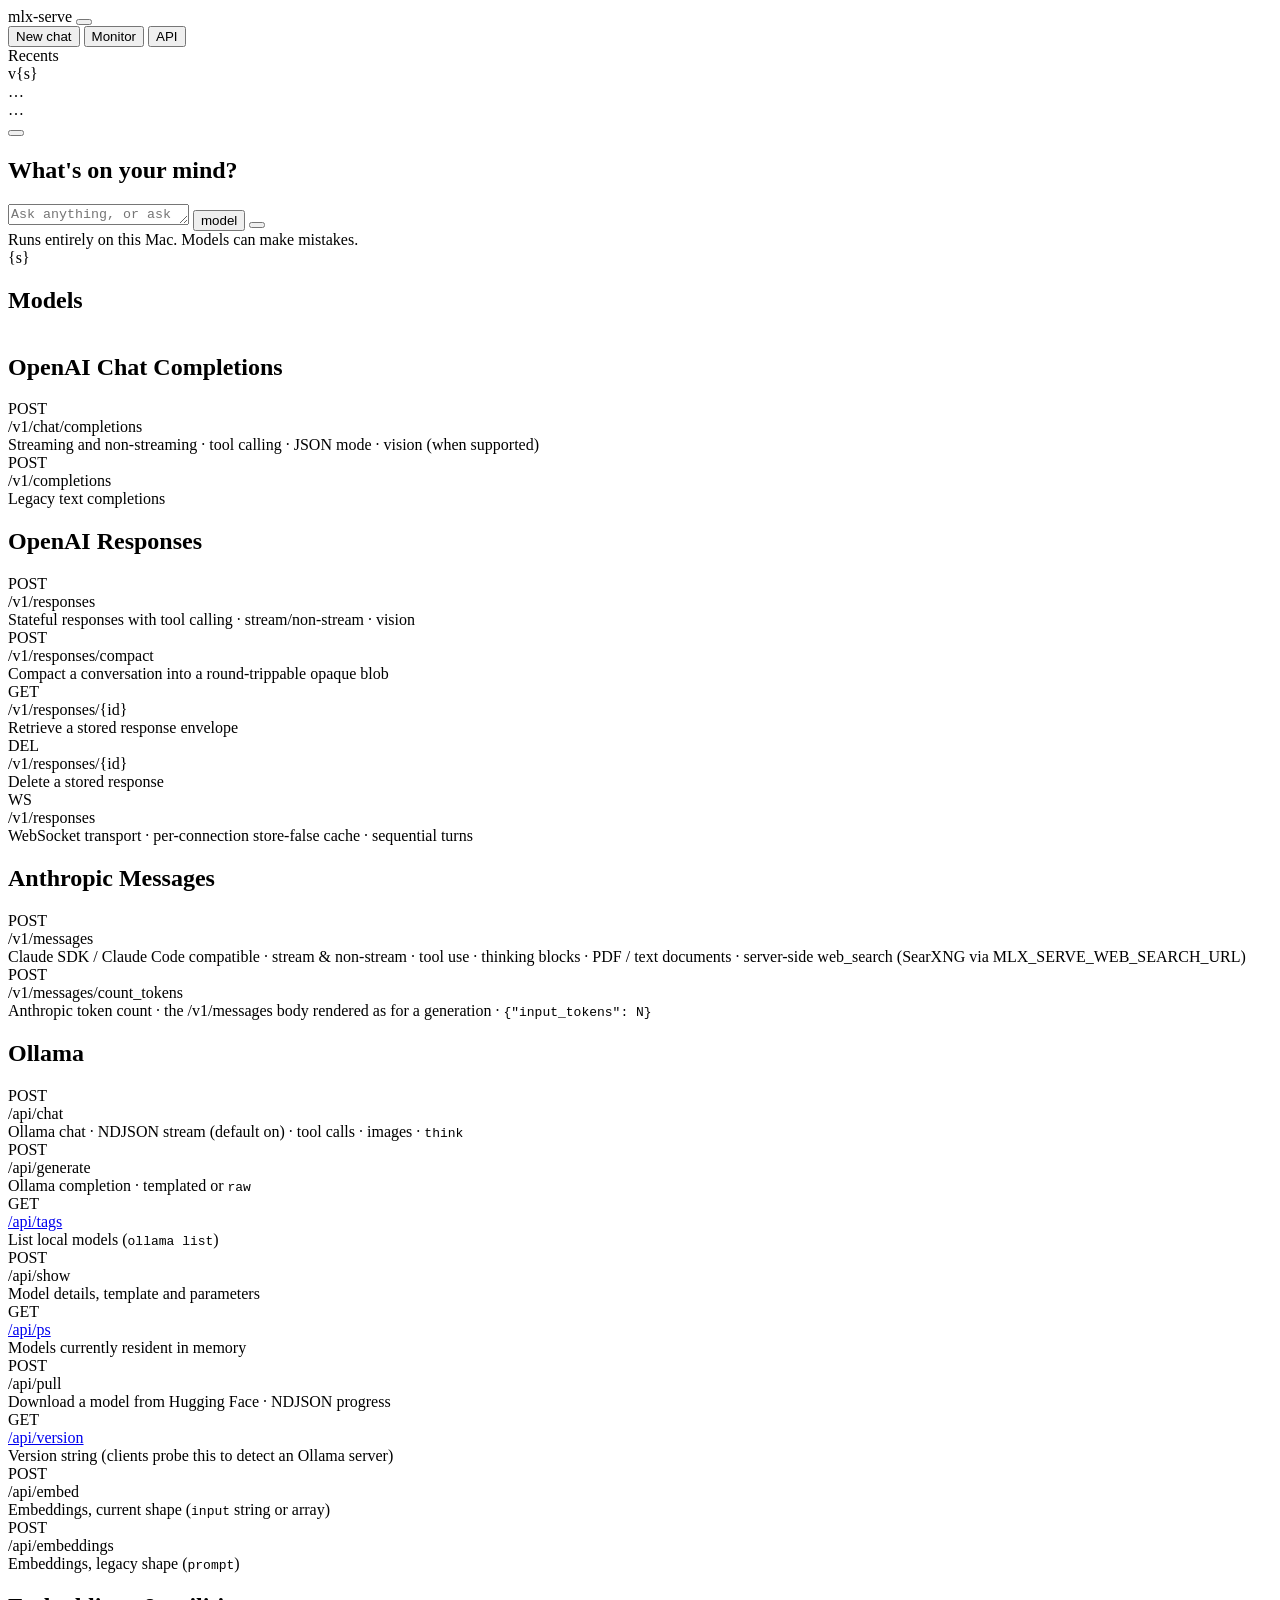
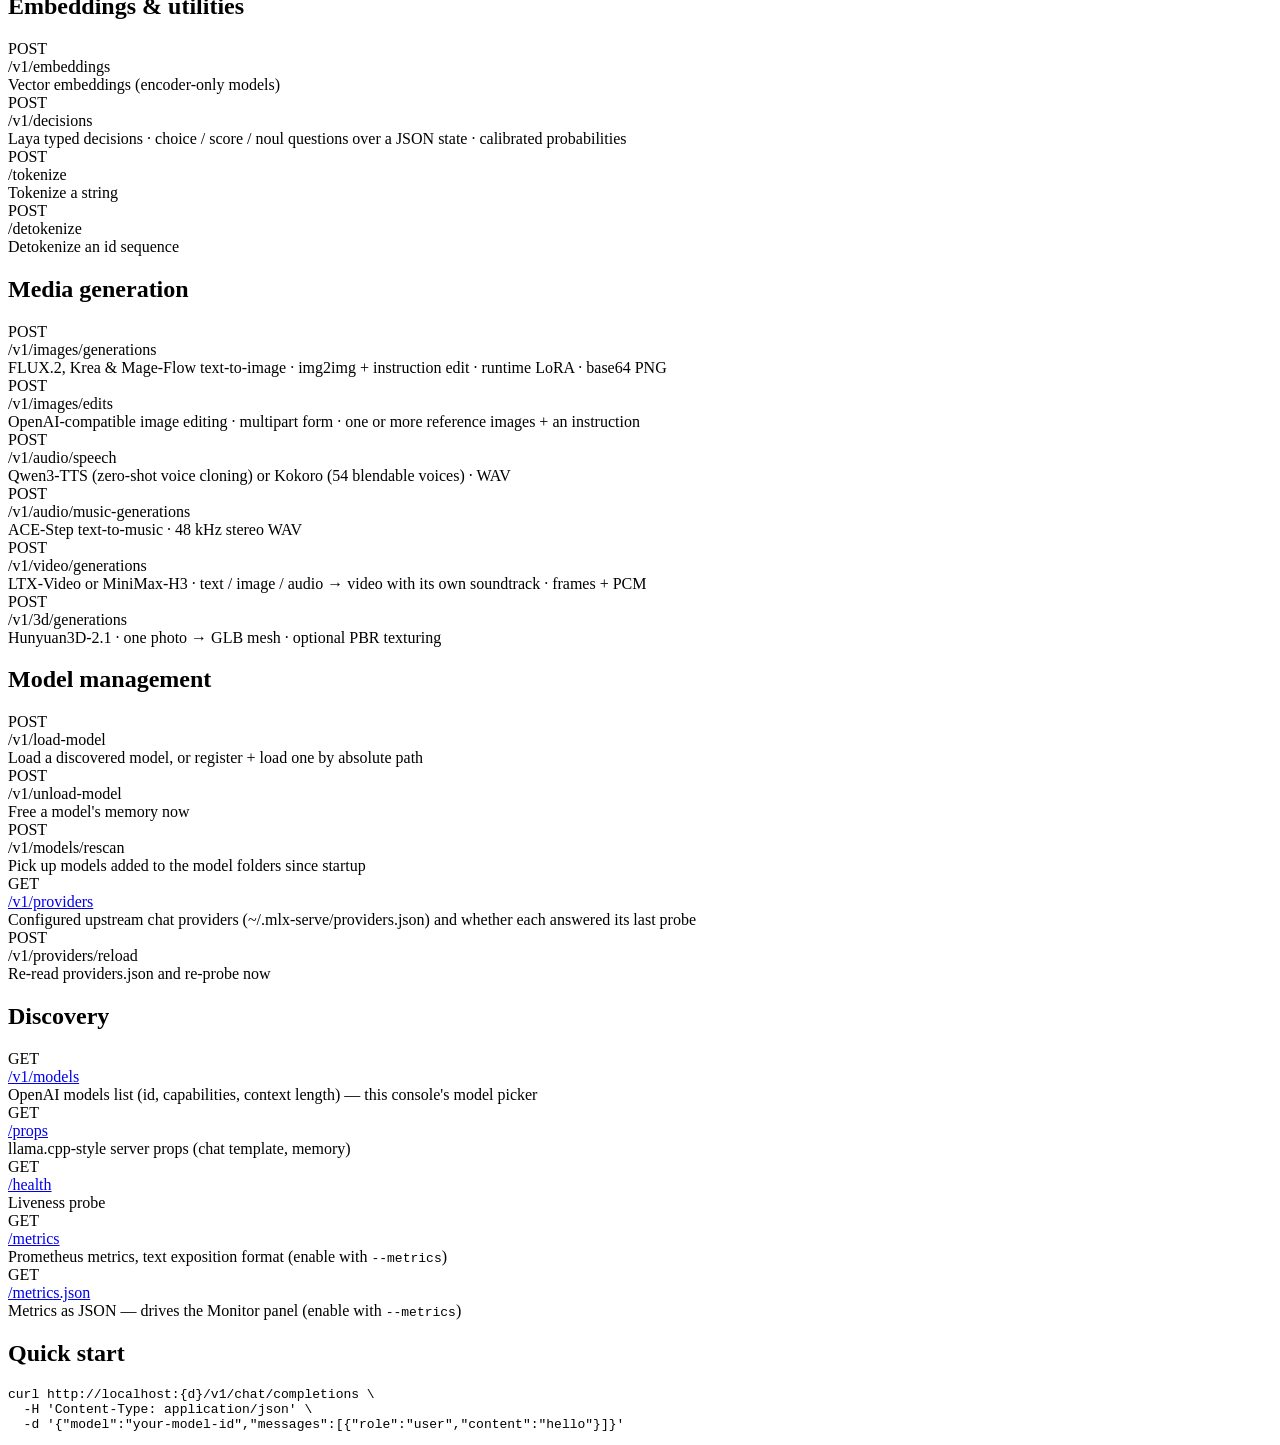
==== src/html/index.html @ beadeadb "index page: document /v1/messages/count_tokens, PDF documents and server-side web_search The drift g" ====
<!doctype html>
<html lang=en>
<head>
<meta charset=utf-8>
<meta name=viewport content="width=device-width,initial-scale=1">
<!-- Inline, so the front page doesn't 404 on /favicon.ico for every visitor. -->
<link rel=icon href="data:image/svg+xml,%3Csvg xmlns='http://www.w3.org/2000/svg' viewBox='0 0 32 32'%3E%3Ccircle cx='16' cy='16' r='11' fill='%2310b981'/%3E%3C/svg%3E">
<title>mlx-serve {s}</title>
<style>
{s}
</style></head><body>
<div class=app id=app>

<!-- ══ Sidebar ═══════════════════════════════════════════════════════════ -->
<aside class=side>
<div class=side-head>
<span class=logo></span><span class=wordmark>mlx-serve</span>
<button class=side-toggle id=side-toggle title="Hide sidebar" aria-label="Hide sidebar"></button>
</div>

<nav class=nav>
<button class="nav-item" data-tab="chat" id=nav-new><span class="ic ic-new"></span>New chat</button>
<button class="nav-item" data-tab="monitor"><span class="ic ic-monitor"></span>Monitor</button>
<button class="nav-item" data-tab="api"><span class="ic ic-api"></span>API</button>
</nav>

<div class=recents>
<div class=recents-h>Recents</div>
<div id=recent-list></div>
</div>

<div class=side-foot>
<div><span class=dot></span>v{s}</div>
<div class=stat id=hdr-models>…</div>
<div class=stat id=hdr-mem>…</div>
</div>
</aside>

<!-- ══ Main ══════════════════════════════════════════════════════════════ -->
<main class=main>
<button class=side-open id=side-open title="Show sidebar" aria-label="Show sidebar"></button>

<!-- ── Chat ──────────────────────────────────────────────────────────── -->
<section class="panel active" id=tab-chat>
<div class=chat id=chat-empty>
<h1 class=greeting>What's on your mind?</h1>
</div>

<div class=log id=chat-log></div>

<div class=dock id=chat-dock>
<div class=attached id=chat-attached></div>
<div class=composer>
<label class=plus for=chat-files title="Attach an image">
<input id=chat-files type=file accept="image/*" multiple hidden></label>
<textarea id=chat-input rows=1 placeholder="Ask anything, or ask for an image, a song, an edit…"></textarea>
<button class=pill id=chat-model aria-haspopup=true>
<span id=chat-model-name>model</span><span class=chev></span></button>
<button class=pill id=chat-voice title="Voice mode — speak, and hear the reply" aria-label="Voice mode" hidden>
<span id=chat-voice-label>Voice</span></button>
<button class=send id=chat-send title="Send" aria-label="Send"></button>
<button class=send stop id=chat-stop title="Stop" aria-label="Stop" hidden></button>
</div>
<div class=disclaimer id=chat-tools>Runs entirely on this Mac. Models can make mistakes.</div>
</div>

<div class=menu id=model-menu hidden></div>
</section>

<!-- ── Monitor ───────────────────────────────────────────────────────── -->
<section class=panel id=tab-monitor>
<div class=scroll>
{s}
<h2>Models</h2>
<div class=card>
<table class=models id=mon-models><tbody></tbody></table>
</div>
</div>
</section>

<!-- ── API ───────────────────────────────────────────────────────────── -->
<section class=panel id=tab-api>
<div class=scroll>

<h2>OpenAI Chat Completions</h2>
<div class=card>
<div class=ep><span class="m post">POST</span><div><div class=p>/v1/chat/completions</div><div class=d>Streaming and non-streaming · tool calling · JSON mode · vision (when supported)</div></div></div>
<div class=ep><span class="m post">POST</span><div><div class=p>/v1/completions</div><div class=d>Legacy text completions</div></div></div>
</div>

<h2>OpenAI Responses</h2>
<div class=card>
<div class=ep><span class="m post">POST</span><div><div class=p>/v1/responses</div><div class=d>Stateful responses with tool calling · stream/non-stream · vision</div></div></div>
<div class=ep><span class="m post">POST</span><div><div class=p>/v1/responses/compact</div><div class=d>Compact a conversation into a round-trippable opaque blob</div></div></div>
<div class=ep><span class="m get">GET</span><div><div class=p>/v1/responses/&#123;id&#125;</div><div class=d>Retrieve a stored response envelope</div></div></div>
<div class=ep><span class="m del">DEL</span><div><div class=p>/v1/responses/&#123;id&#125;</div><div class=d>Delete a stored response</div></div></div>
<div class=ep><span class="m ws">WS</span><div><div class=p>/v1/responses</div><div class=d>WebSocket transport · per-connection store-false cache · sequential turns</div></div></div>
</div>

<h2>Anthropic Messages</h2>
<div class=card>
<div class=ep><span class="m post">POST</span><div><div class=p>/v1/messages</div><div class=d>Claude SDK / Claude Code compatible · stream &amp; non-stream · tool use · thinking blocks · PDF / text documents · server-side web_search (SearXNG via MLX_SERVE_WEB_SEARCH_URL)</div></div></div>
<div class=ep><span class="m post">POST</span><div><div class=p>/v1/messages/count_tokens</div><div class=d>Anthropic token count · the /v1/messages body rendered as for a generation · <code>&#123;"input_tokens": N&#125;</code></div></div></div>
</div>

<h2>Ollama</h2>
<div class=card>
<div class=ep><span class="m post">POST</span><div><div class=p>/api/chat</div><div class=d>Ollama chat · NDJSON stream (default on) · tool calls · images · <code>think</code></div></div></div>
<div class=ep><span class="m post">POST</span><div><div class=p>/api/generate</div><div class=d>Ollama completion · templated or <code>raw</code></div></div></div>
<div class=ep><span class="m get">GET</span><div><div class=p><a href=/api/tags>/api/tags</a></div><div class=d>List local models (<code>ollama list</code>)</div></div></div>
<div class=ep><span class="m post">POST</span><div><div class=p>/api/show</div><div class=d>Model details, template and parameters</div></div></div>
<div class=ep><span class="m get">GET</span><div><div class=p><a href=/api/ps>/api/ps</a></div><div class=d>Models currently resident in memory</div></div></div>
<div class=ep><span class="m post">POST</span><div><div class=p>/api/pull</div><div class=d>Download a model from Hugging Face · NDJSON progress</div></div></div>
<div class=ep><span class="m get">GET</span><div><div class=p><a href=/api/version>/api/version</a></div><div class=d>Version string (clients probe this to detect an Ollama server)</div></div></div>
<div class=ep><span class="m post">POST</span><div><div class=p>/api/embed</div><div class=d>Embeddings, current shape (<code>input</code> string or array)</div></div></div>
<div class=ep><span class="m post">POST</span><div><div class=p>/api/embeddings</div><div class=d>Embeddings, legacy shape (<code>prompt</code>)</div></div></div>
</div>

<h2>Embeddings &amp; utilities</h2>
<div class=card>
<div class=ep><span class="m post">POST</span><div><div class=p>/v1/embeddings</div><div class=d>Vector embeddings (encoder-only models)</div></div></div>
<div class=ep><span class="m post">POST</span><div><div class=p>/v1/decisions</div><div class=d>Laya typed decisions · choice / score / noul questions over a JSON state · calibrated probabilities</div></div></div>
<div class=ep><span class="m post">POST</span><div><div class=p>/tokenize</div><div class=d>Tokenize a string</div></div></div>
<div class=ep><span class="m post">POST</span><div><div class=p>/detokenize</div><div class=d>Detokenize an id sequence</div></div></div>
</div>

<h2>Media generation</h2>
<div class=card>
<div class=ep><span class="m post">POST</span><div><div class=p>/v1/images/generations</div><div class=d>FLUX.2, Krea &amp; Mage-Flow text-to-image · img2img + instruction edit · runtime LoRA · base64 PNG</div></div></div>
<div class=ep><span class="m post">POST</span><div><div class=p>/v1/images/edits</div><div class=d>OpenAI-compatible image editing · multipart form · one or more reference images + an instruction</div></div></div>
<div class=ep><span class="m post">POST</span><div><div class=p>/v1/audio/speech</div><div class=d>Qwen3-TTS (zero-shot voice cloning) or Kokoro (54 blendable voices) · WAV</div></div></div>
<div class=ep><span class="m post">POST</span><div><div class=p>/v1/audio/music-generations</div><div class=d>ACE-Step text-to-music · 48 kHz stereo WAV</div></div></div>
<div class=ep><span class="m post">POST</span><div><div class=p>/v1/video/generations</div><div class=d>LTX-Video or MiniMax-H3 · text / image / audio → video with its own soundtrack · frames + PCM</div></div></div>
<div class=ep><span class="m post">POST</span><div><div class=p>/v1/3d/generations</div><div class=d>Hunyuan3D-2.1 · one photo → GLB mesh · optional PBR texturing</div></div></div>
</div>

<h2>Model management</h2>
<div class=card>
<div class=ep><span class="m post">POST</span><div><div class=p>/v1/load-model</div><div class=d>Load a discovered model, or register + load one by absolute path</div></div></div>
<div class=ep><span class="m post">POST</span><div><div class=p>/v1/unload-model</div><div class=d>Free a model's memory now</div></div></div>
<div class=ep><span class="m post">POST</span><div><div class=p>/v1/models/rescan</div><div class=d>Pick up models added to the model folders since startup</div></div></div>
<div class=ep><span class="m get">GET</span><div><div class=p><a href=/v1/providers>/v1/providers</a></div><div class=d>Configured upstream chat providers (~/.mlx-serve/providers.json) and whether each answered its last probe</div></div></div>
<div class=ep><span class="m post">POST</span><div><div class=p>/v1/providers/reload</div><div class=d>Re-read providers.json and re-probe now</div></div></div>
</div>

<h2>Discovery</h2>
<div class=card>
<div class=ep><span class="m get">GET</span><div><div class=p><a href=/v1/models>/v1/models</a></div><div class=d>OpenAI models list (id, capabilities, context length) — this console's model picker</div></div></div>
<div class=ep><span class="m get">GET</span><div><div class=p><a href=/props>/props</a></div><div class=d>llama.cpp-style server props (chat template, memory)</div></div></div>
<div class=ep><span class="m get">GET</span><div><div class=p><a href=/health>/health</a></div><div class=d>Liveness probe</div></div></div>
<div class=ep><span class="m get">GET</span><div><div class=p><a href=/metrics>/metrics</a></div><div class=d>Prometheus metrics, text exposition format (enable with <code>--metrics</code>)</div></div></div>
<div class=ep><span class="m get">GET</span><div><div class=p><a href=/metrics.json>/metrics.json</a></div><div class=d>Metrics as JSON — drives the Monitor panel (enable with <code>--metrics</code>)</div></div></div>
</div>

<h2>Quick start</h2>
<pre>curl http://localhost:{d}/v1/chat/completions \
  -H 'Content-Type: application/json' \
  -d '&#123;"model":"<span id=curl-model>your-model-id</span>","messages":[&#123;"role":"user","content":"hello"&#125;]&#125;'</pre>

</div>
</section>

</main>
</div>
<script>
{s}
</script>
</body></html>
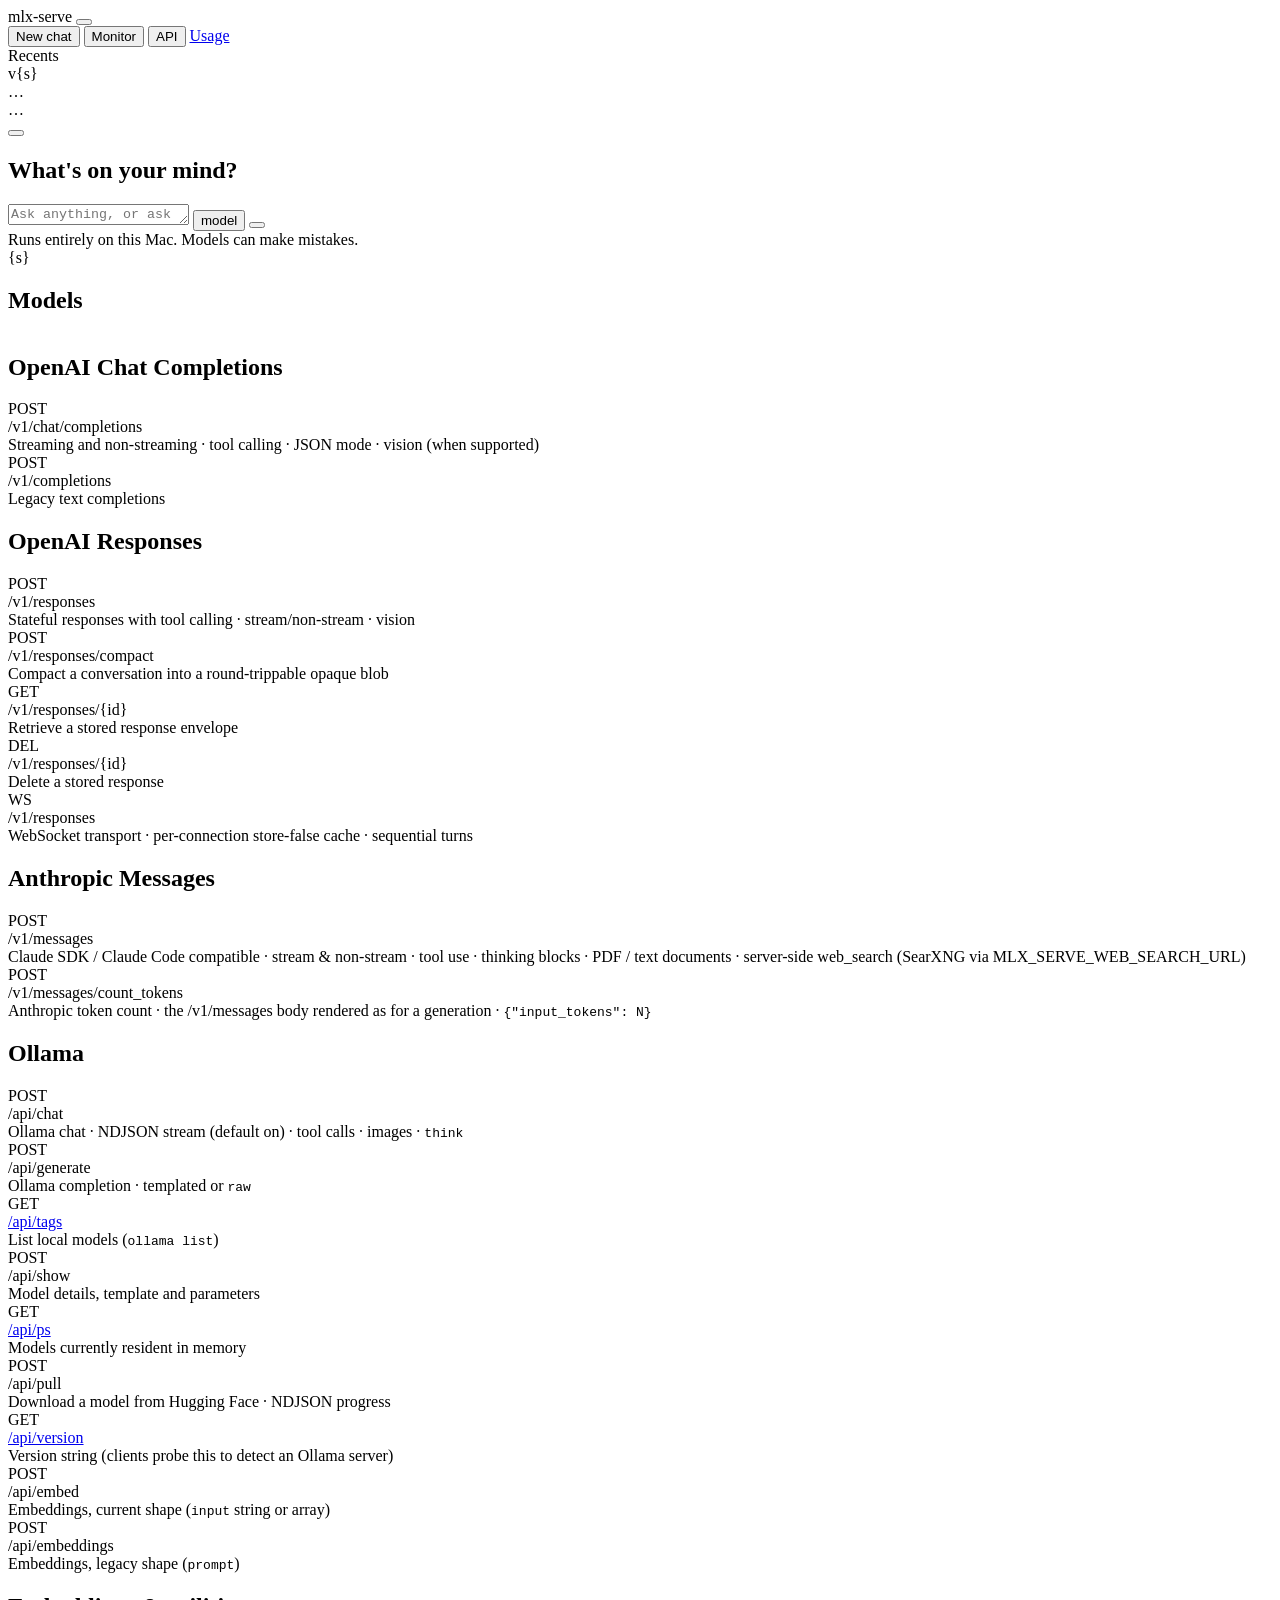
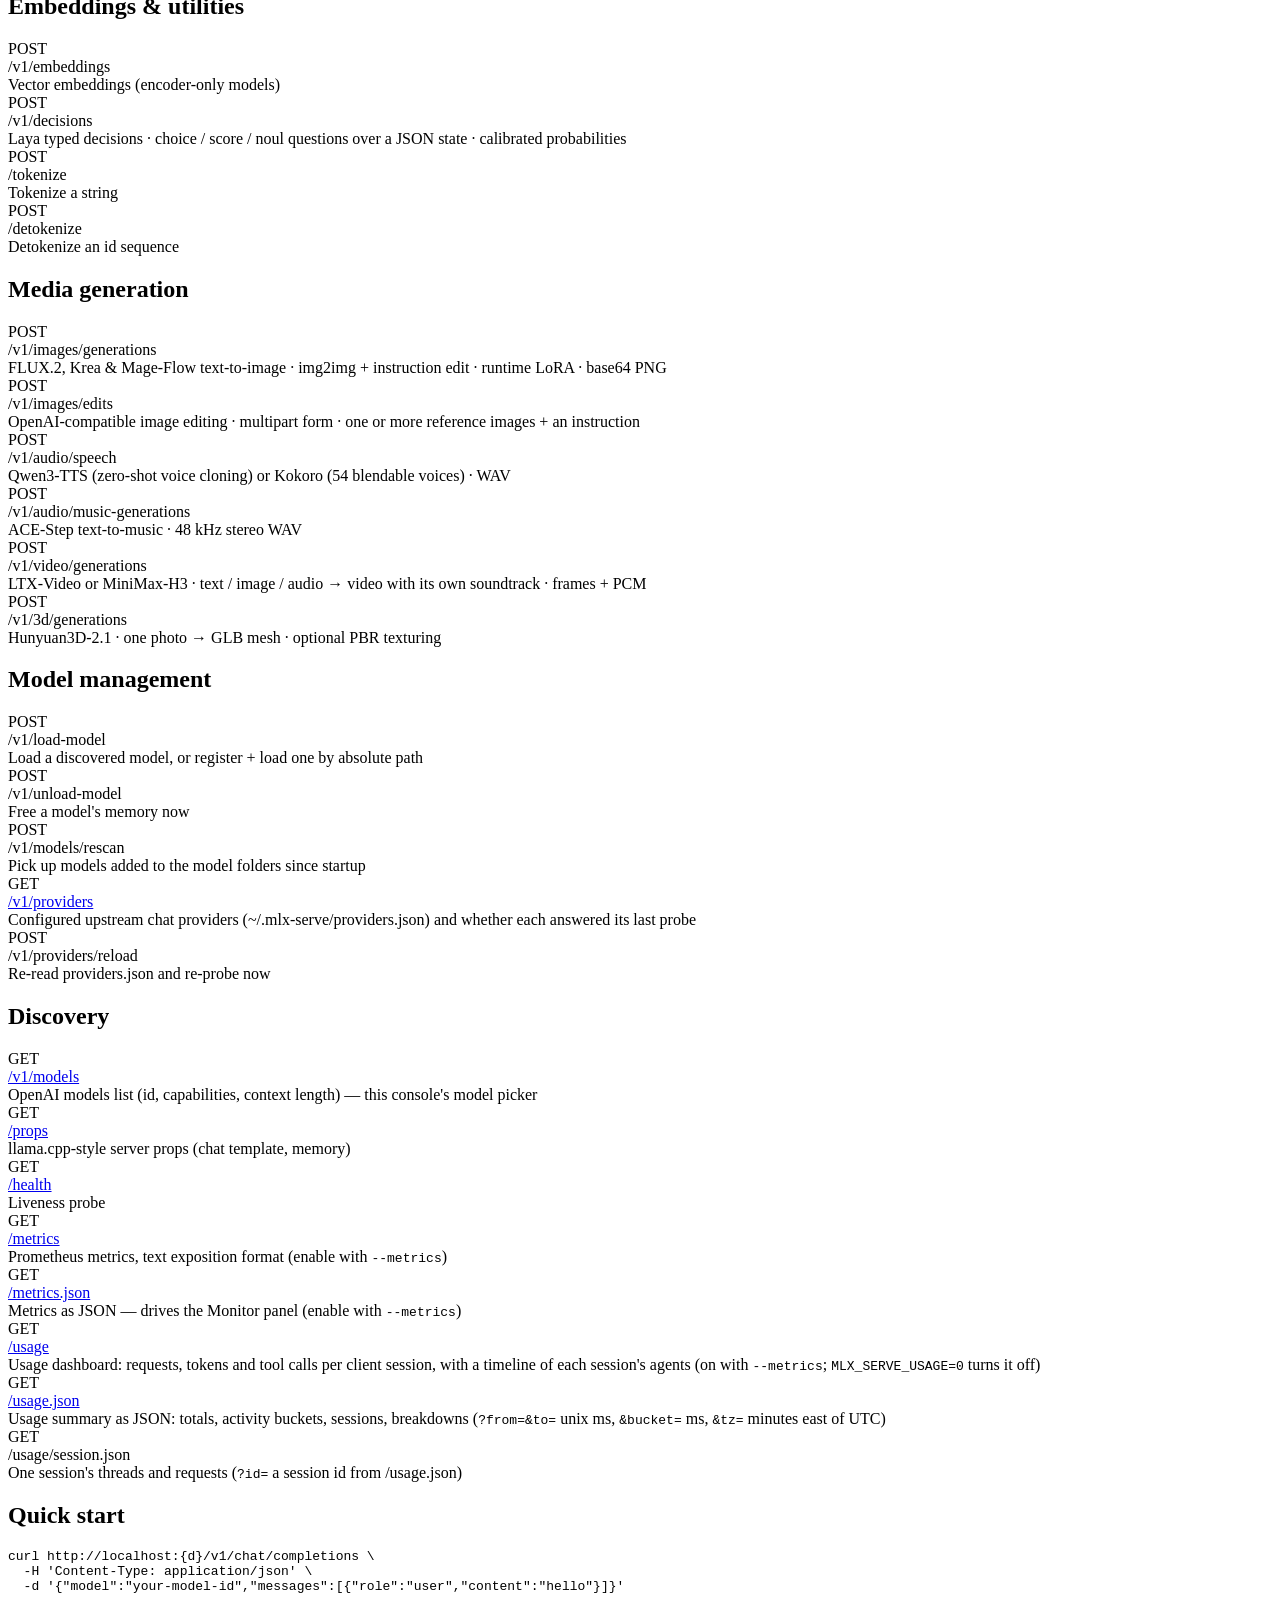
==== commit 590fdd70: "Usage log + /usage dashboard with per-session detail src/usage.zig keeps one JSON line per text-gene" ====
--- a/src/html/index.html
+++ b/src/html/index.html
@@ -22,6 +22,7 @@
 <button class="nav-item" data-tab="chat" id=nav-new><span class="ic ic-new"></span>New chat</button>
 <button class="nav-item" data-tab="monitor"><span class="ic ic-monitor"></span>Monitor</button>
 <button class="nav-item" data-tab="api"><span class="ic ic-api"></span>API</button>
+<a class="nav-item" href=/usage><span class="ic ic-usage"></span>Usage</a>
 </nav>
 
 <div class=recents>
@@ -150,6 +151,9 @@
 <div class=ep><span class="m get">GET</span><div><div class=p><a href=/health>/health</a></div><div class=d>Liveness probe</div></div></div>
 <div class=ep><span class="m get">GET</span><div><div class=p><a href=/metrics>/metrics</a></div><div class=d>Prometheus metrics, text exposition format (enable with <code>--metrics</code>)</div></div></div>
 <div class=ep><span class="m get">GET</span><div><div class=p><a href=/metrics.json>/metrics.json</a></div><div class=d>Metrics as JSON — drives the Monitor panel (enable with <code>--metrics</code>)</div></div></div>
+<div class=ep><span class="m get">GET</span><div><div class=p><a href=/usage>/usage</a></div><div class=d>Usage dashboard: requests, tokens and tool calls per client session, with a timeline of each session's agents (on with <code>--metrics</code>; <code>MLX_SERVE_USAGE=0</code> turns it off)</div></div></div>
+<div class=ep><span class="m get">GET</span><div><div class=p><a href=/usage.json>/usage.json</a></div><div class=d>Usage summary as JSON: totals, activity buckets, sessions, breakdowns (<code>?from=&amp;to=</code> unix ms, <code>&amp;bucket=</code> ms, <code>&amp;tz=</code> minutes east of UTC)</div></div></div>
+<div class=ep><span class="m get">GET</span><div><div class=p>/usage/session.json</div><div class=d>One session's threads and requests (<code>?id=</code> a session id from /usage.json)</div></div></div>
 </div>
 
 <h2>Quick start</h2>
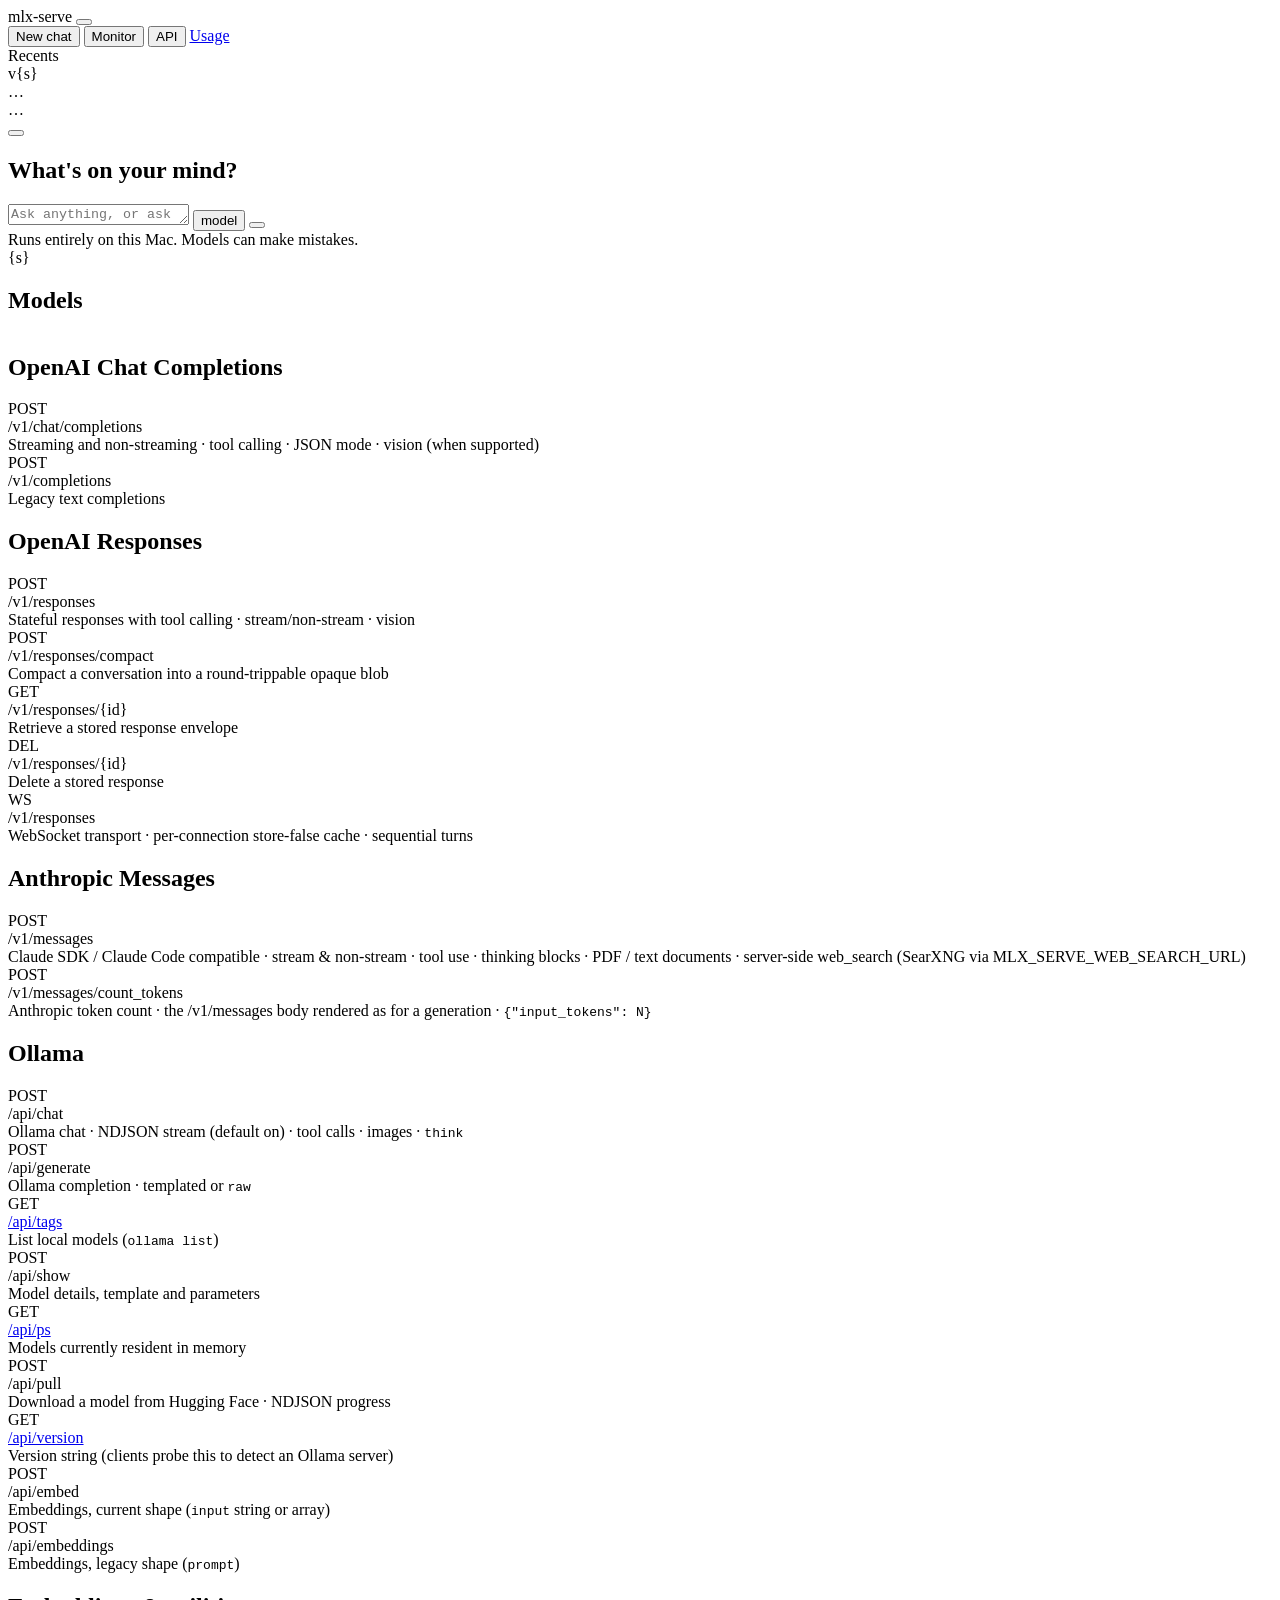
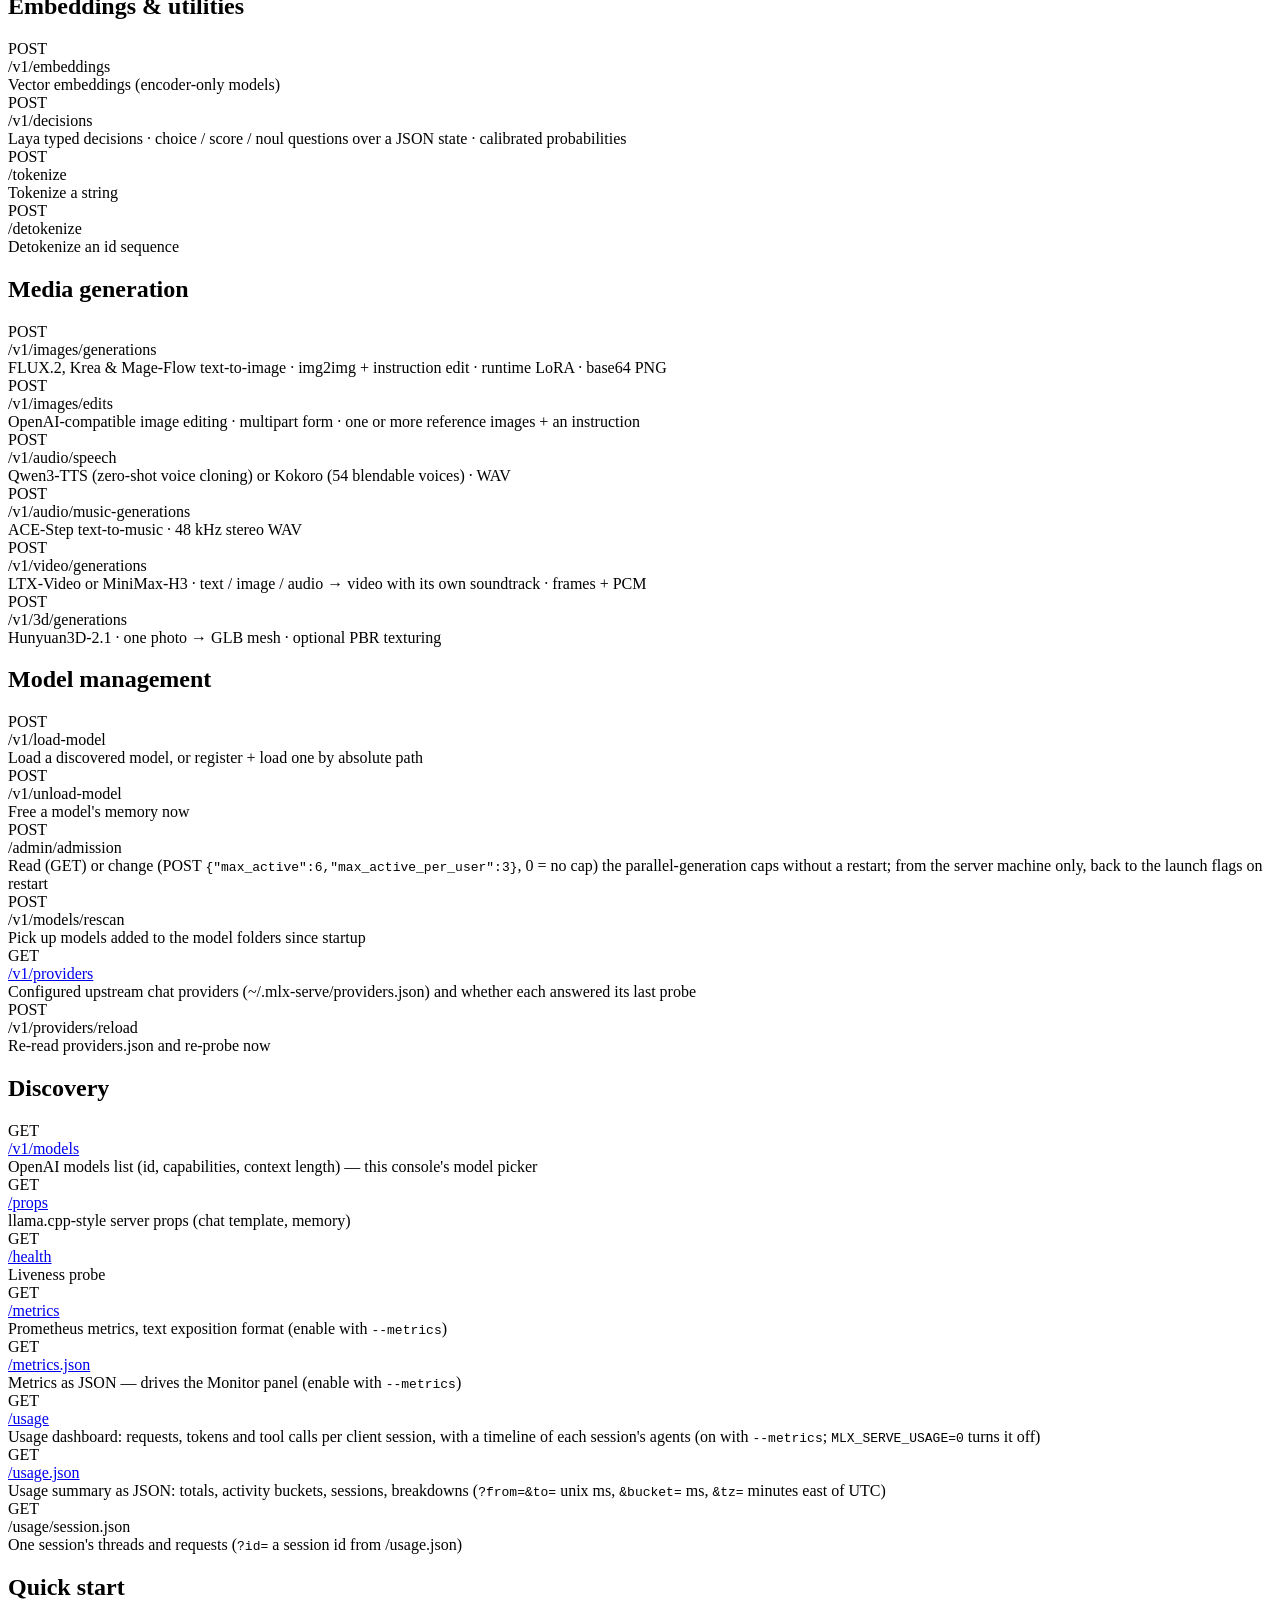
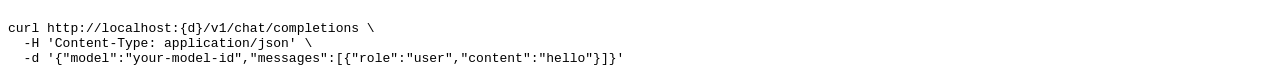
==== commit 439b690d: "GET/POST /admin/admission: change the parallel-agent caps without a restart `{"max_active":N,"max_ac" ====
--- a/src/html/index.html
+++ b/src/html/index.html
@@ -139,6 +139,7 @@
 <div class=card>
 <div class=ep><span class="m post">POST</span><div><div class=p>/v1/load-model</div><div class=d>Load a discovered model, or register + load one by absolute path</div></div></div>
 <div class=ep><span class="m post">POST</span><div><div class=p>/v1/unload-model</div><div class=d>Free a model's memory now</div></div></div>
+<div class=ep><span class="m post">POST</span><div><div class=p>/admin/admission</div><div class=d>Read (GET) or change (POST <code>&#123;"max_active":6,"max_active_per_user":3&#125;</code>, 0 = no cap) the parallel-generation caps without a restart; from the server machine only, back to the launch flags on restart</div></div></div>
 <div class=ep><span class="m post">POST</span><div><div class=p>/v1/models/rescan</div><div class=d>Pick up models added to the model folders since startup</div></div></div>
 <div class=ep><span class="m get">GET</span><div><div class=p><a href=/v1/providers>/v1/providers</a></div><div class=d>Configured upstream chat providers (~/.mlx-serve/providers.json) and whether each answered its last probe</div></div></div>
 <div class=ep><span class="m post">POST</span><div><div class=p>/v1/providers/reload</div><div class=d>Re-read providers.json and re-probe now</div></div></div>
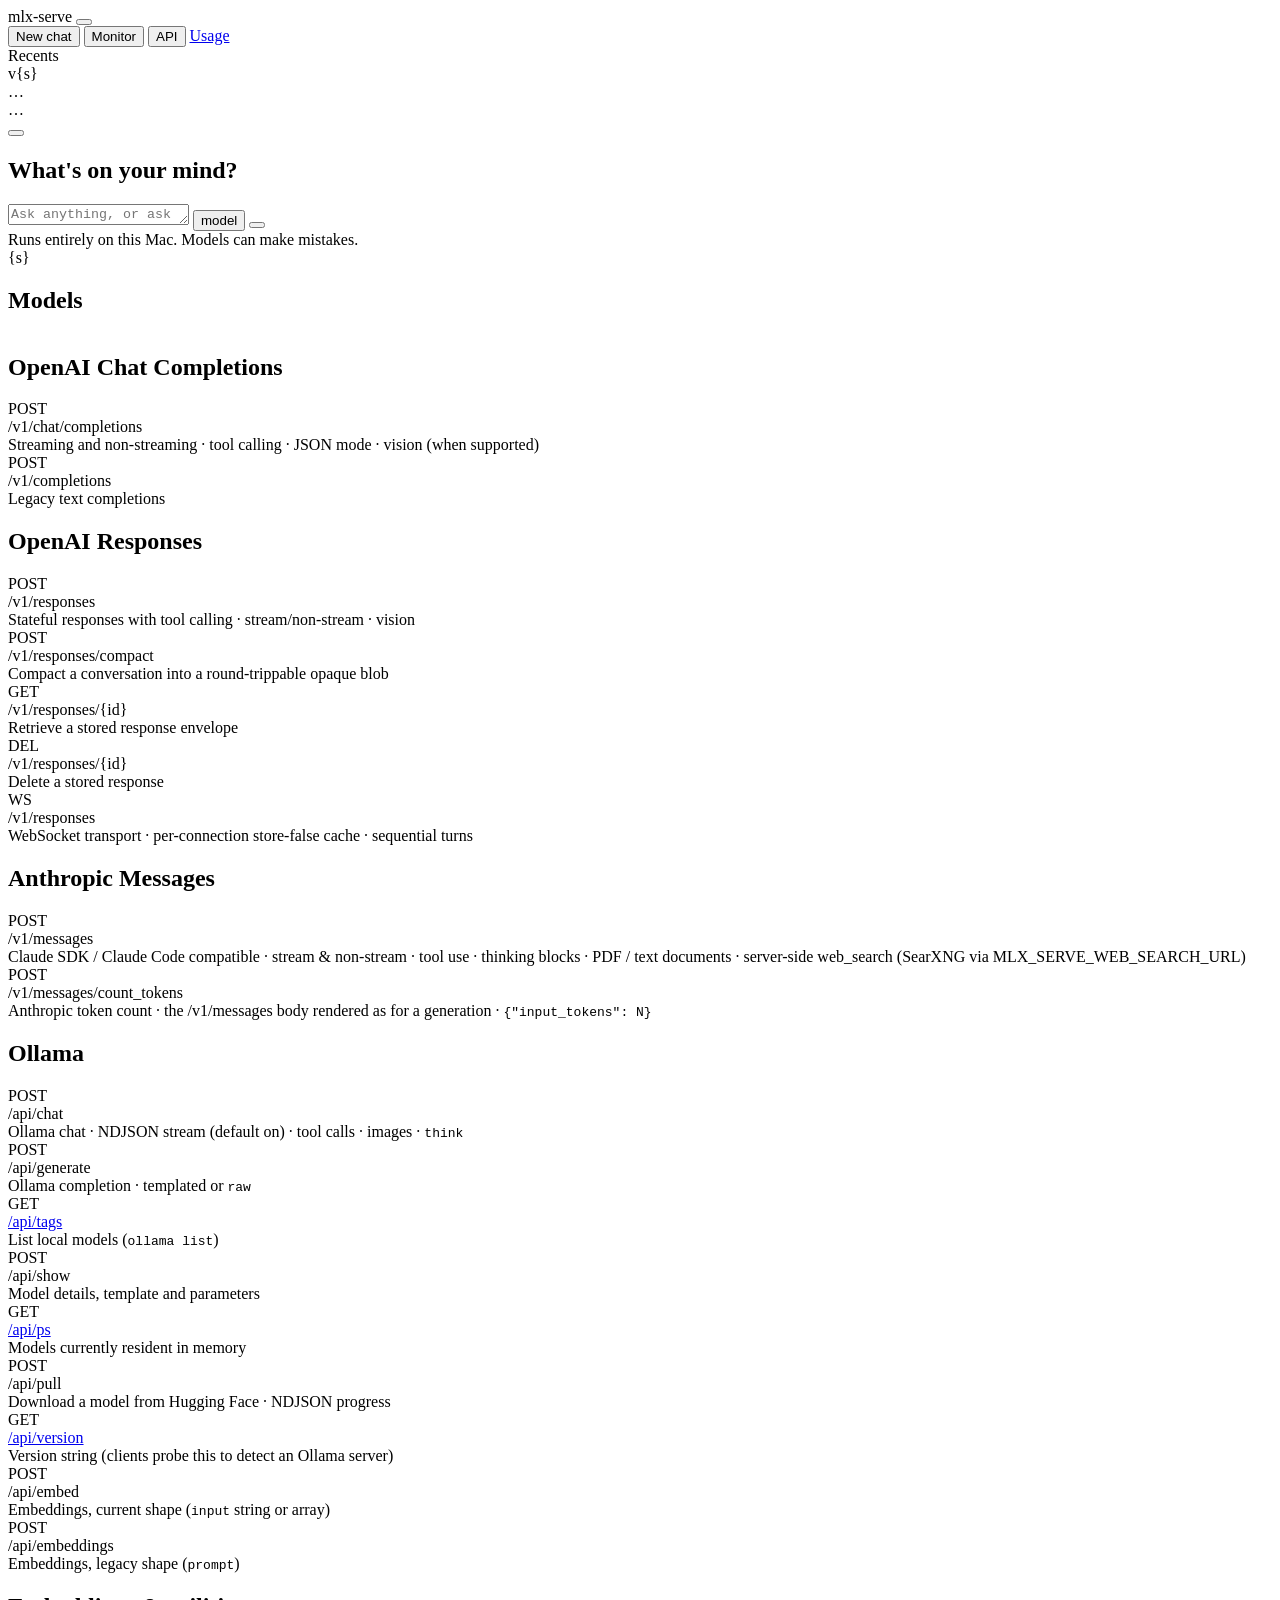
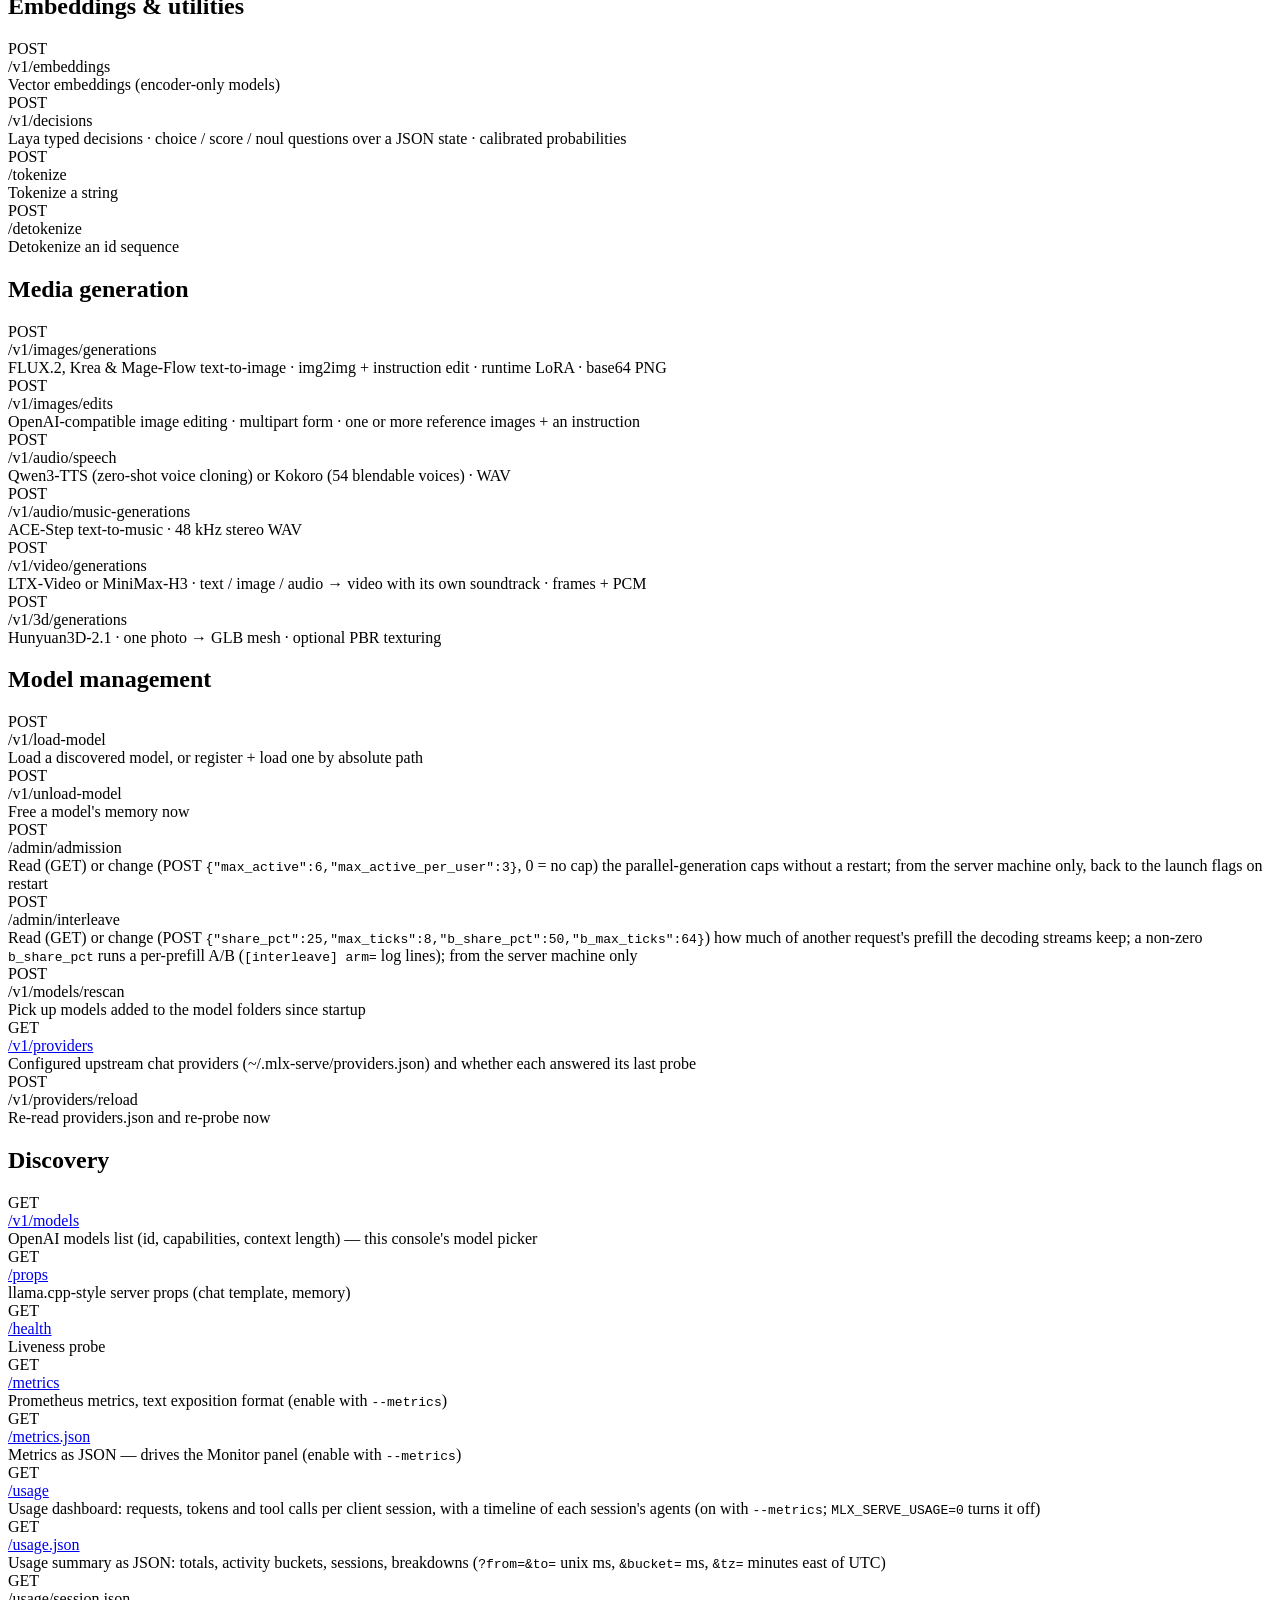
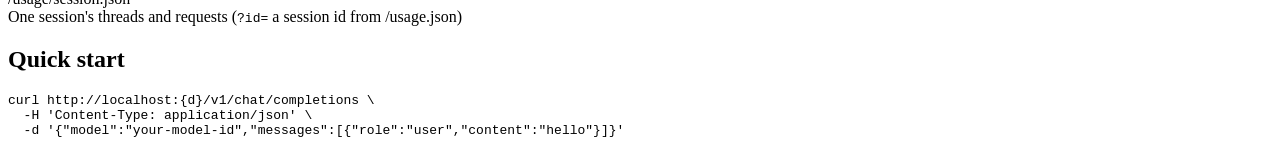
==== commit 0ba733f3: "Interleave policy knobs + live A/B: decode share across company prefills Decode streams advance betw" ====
--- a/src/html/index.html
+++ b/src/html/index.html
@@ -140,6 +140,7 @@
 <div class=ep><span class="m post">POST</span><div><div class=p>/v1/load-model</div><div class=d>Load a discovered model, or register + load one by absolute path</div></div></div>
 <div class=ep><span class="m post">POST</span><div><div class=p>/v1/unload-model</div><div class=d>Free a model's memory now</div></div></div>
 <div class=ep><span class="m post">POST</span><div><div class=p>/admin/admission</div><div class=d>Read (GET) or change (POST <code>&#123;"max_active":6,"max_active_per_user":3&#125;</code>, 0 = no cap) the parallel-generation caps without a restart; from the server machine only, back to the launch flags on restart</div></div></div>
+<div class=ep><span class="m post">POST</span><div><div class=p>/admin/interleave</div><div class=d>Read (GET) or change (POST <code>&#123;"share_pct":25,"max_ticks":8,"b_share_pct":50,"b_max_ticks":64&#125;</code>) how much of another request's prefill the decoding streams keep; a non-zero <code>b_share_pct</code> runs a per-prefill A/B (<code>[interleave] arm=</code> log lines); from the server machine only</div></div></div>
 <div class=ep><span class="m post">POST</span><div><div class=p>/v1/models/rescan</div><div class=d>Pick up models added to the model folders since startup</div></div></div>
 <div class=ep><span class="m get">GET</span><div><div class=p><a href=/v1/providers>/v1/providers</a></div><div class=d>Configured upstream chat providers (~/.mlx-serve/providers.json) and whether each answered its last probe</div></div></div>
 <div class=ep><span class="m post">POST</span><div><div class=p>/v1/providers/reload</div><div class=d>Re-read providers.json and re-probe now</div></div></div>
